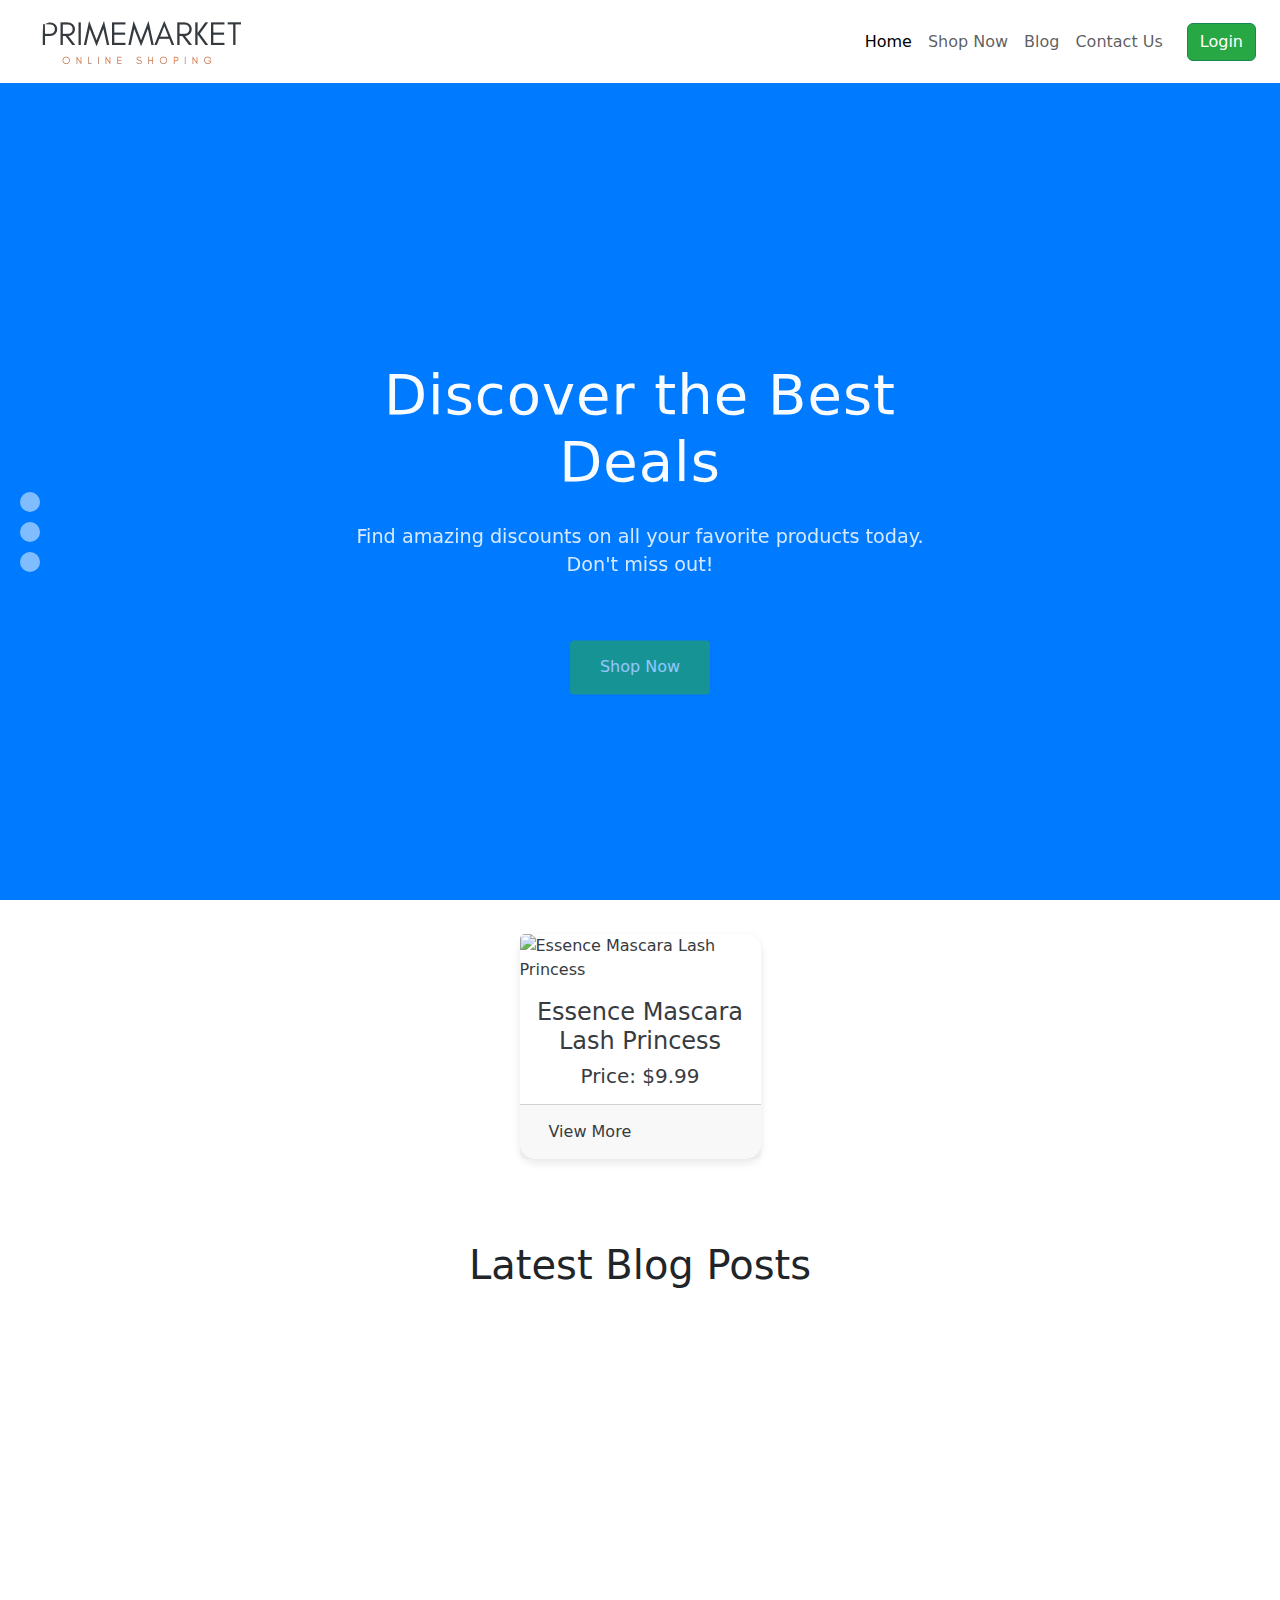
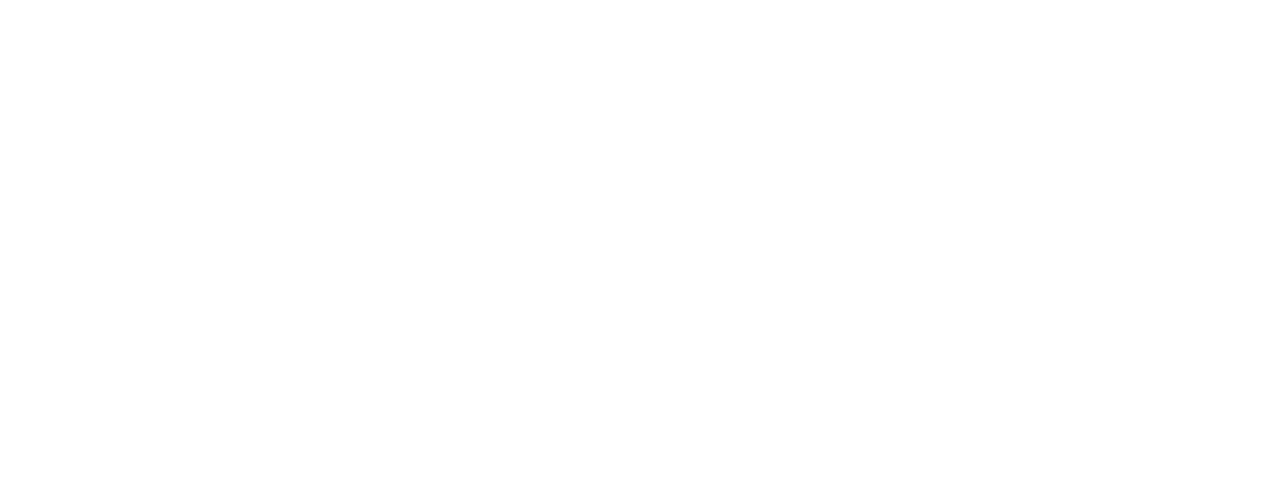
==== src/pages/home.html @ 617c07f1 "Add Login PAgr" ====
<!DOCTYPE html>
<html lang="en">
  <head>
    <!-- Meta Tags for character set and viewport settings -->
    <meta charset="UTF-8" />
    <meta name="viewport" content="width=device-width, initial-scale=1.0" />
    <title>E-Commerce Website</title>

    <!-- =========================== -->
    <!-- External CSS Links -->
    <!-- =========================== -->

    <!-- Bootstrap 5.3.0 CSS (Latest version) -->
    <link
      rel="stylesheet"
      href="https://cdnjs.cloudflare.com/ajax/libs/bootstrap/5.3.3/css/bootstrap.min.css"
      integrity="sha512-jnSuA4Ss2PkkikSOLtYs8BlYIeeIK1h99ty4YfvRPAlzr377vr3CXDb7sb7eEEBYjDtcYj+AjBH3FLv5uSJuXg=="
      crossorigin="anonymous"
    />

    <!-- FontAwesome Icons (Latest version) -->
    <link
      rel="stylesheet"
      href="https://cdnjs.cloudflare.com/ajax/libs/font-awesome/6.7.1/css/all.min.css"
      integrity="sha512-5Hs3dF2AEPkpNAR7UiOHba+lRSJNeM2ECkwxUIxC1Q/FLycGTbNapWXB4tP889k5T5Ju8fs4b1P5z/iB4nMfSQ=="
      crossorigin="anonymous"
      referrerpolicy="no-referrer"
    />

    <!-- Our Custom CSS file -->
    <link rel="stylesheet" href="../css/utilites.css" />
    <link rel="stylesheet" href="../css/home.css" />
  </head>

  <body>
    <!-- =========================== -->
    <!-- Header Section -->
    <!-- =========================== -->
    <header class="bg-light fixed-top">
      <div id="header__top" class="container-fluid">
        <!-- Navbar -->
        <nav class="navbar navbar-expand-lg">
          <div class="container-fluid">
            <!-- Logo / Brand -->
            <a class="navbar-brand" href="#">
              <img src="../assets/images/logo/logo/main.png" alt="Logo" />
            </a>

            <!-- Toggle button for mobile -->
            <button
              class="navbar-toggler"
              type="button"
              data-bs-toggle="collapse"
              data-bs-target="#navbarNav"
              aria-controls="navbarNav"
              aria-expanded="false"
              aria-label="Toggle navigation"
            >
              <span class="navbar-toggler-icon"></span>
            </button>

            <!-- Navbar links -->
            <div class="collapse navbar-collapse" id="navbarNav">
              <ul class="navbar-nav ms-auto">
                <li class="nav-item">
                  <a
                    class="nav-link btn active"
                    aria-current="page"
                    href="#home"
                    >Home</a
                  >
                </li>
                <li class="nav-item">
                  <a class="nav-link btn" href="#product-ShowCase">Shop Now</a>
                </li>
                <li class="nav-item">
                  <a class="nav-link btn" href="#blog">Blog</a>
                </li>
                <li class="nav-item">
                  <a class="nav-link btn" href="#contact">Contact Us</a>
                </li>
              </ul>
              <!-- Login button -->
              <a href="#login" class="btn btn-success ms-3">Login</a>
            </div>
          </div>
        </nav>
      </div>
    </header>

    <!-- =========================== -->
    <!-- Home Section with Slider -->
    <!-- =========================== -->
    <section id="home">
      <div class="slider">
        <div class="slider__slides">
          <!-- Slide 1 -->
          <div class="slider__slide home__slide-1">
            <div class="slider__content text-center">
              <h1>Discover the Best Deals</h1>
              <p>
                Find amazing discounts on all your favorite products today.
                Don't miss out!
              </p>
              <a href="#" class="btn btn-primary">Shop Now</a>
            </div>
          </div>

          <!-- Slide 2 -->
          <div class="slider__slide home__slide-2">
            <div class="slider__content text-center">
              <h1>Exclusive Offers Just for You</h1>
              <p>
                Enjoy unbeatable prices and exclusive offers. Shop now and save
                big!
              </p>
              <a href="#" class="btn btn-primary">Explore Offers</a>
            </div>
          </div>

          <!-- Slide 3 -->
          <div class="slider__slide home__slide-3">
            <div class="slider__content text-center">
              <h1>Top Trending Products</h1>
              <p>
                Check out the latest trends in fashion, electronics, and more.
                Stay ahead!
              </p>
              <a href="#" class="btn btn-primary">Shop the Trends</a>
            </div>
          </div>

          <!-- Slide 4 -->
          <div class="slider__slide home__slide-4">
            <div class="slider__content text-center">
              <h1>Best-Selling Items</h1>
              <p>
                Discover our best-sellers and find out why customers love them!
              </p>
              <a href="#" class="btn btn-primary">View Best Sellers</a>
            </div>
          </div>
        </div>

        <!-- Slider Dots -->
        <div class="slider__dots text-center">
          <div class="slider__dot active" data-slide="0"></div>
          <div class="slider__dot" data-slide="1"></div>
          <div class="slider__dot" data-slide="2"></div>
          <div class="slider__dot" data-slide="3"></div>
        </div>
      </div>
    </section>

    <!-- =========================== -->
    <!-- Product Showcase Section -->
    <!-- =========================== -->

    <div class="container my-4">
      <div id="products_holder" class="row justify-content-center">
          <!-- Product Card -->
          <div class="col-12 col-md-4 col-lg-3">
              <div class="card product-card">
                  <img src="https://cdn.dummyjson.com/products/images/beauty/Essence%20Mascara%20Lash%20Princess/thumbnail.png" class="card-img-top product-card-img" alt="Essence Mascara Lash Princess">
                  <div class="card-body product-card-body text-center">
                      <h4 class="card-title product-title">Essence Mascara Lash Princess</h4>
                      <h5 class="card-text product-price">Price: $9.99</h5>
                  </div>
                  <div class="card-footer product-footer">
                      <a href="#" class="btn view-more-btn">View More</a>
                  </div>
              </div>
          </div>
      </div>
  </div>
  

    <!-- ======================================= -->
    <!-- Blog Section -->
    <section id="blog" class="container-fluid py-5">
      <div class="row mb-2">
        <h1 class="text-center">Latest Blog Posts</h1>
      </div>
    </section>
    <!-- =========================== -->
    <!-- JavaScript Links Here -->
    <!-- =========================== -->
    <script
      src="https://cdnjs.cloudflare.com/ajax/libs/bootstrap/5.3.3/js/bootstrap.min.js"
      integrity="sha512-ykZ1QQr0Jy/4ZkvKuqWn4iF3lqPZyij9iRv6sGqLRdTPkY69YX6+7wvVGmsdBbiIfN/8OdsI7HABjvEok6ZopQ=="
      crossorigin="anonymous"
    ></script>

    <script
      src="https://cdnjs.cloudflare.com/ajax/libs/gsap/3.12.5/gsap.min.js"
      integrity="sha512-7eHRwcbYkK4d9g/6tD/mhkf++eoTHwpNM9woBxtPUBWm67zeAfFC+HrdoE2GanKeocly/VxeLvIqwvCdk7qScg=="
      crossorigin="anonymous"
      referrerpolicy="no-referrer"
    ></script>

    <!-- Custom Script File -->
    <script src="../js/home.js"></script>
  </body>
</html>
---- src/css/utilites.css ----
@import "./style.css";

body {
  background: var(--background-light);
  overflow-y: scroll;
  scroll-snap-type: y mandatory;
}

section {
  height: 100vh;
  scroll-snap-align: start;
  scroll-margin-top: 20px;
}
#extra {
  height: fit-content;
}
a {
  all: unset;
}
.pointer {
  cursor: pointer;
}
/* Text Colors */
.text-primary {
  color: var(--primary-color) !important;
}

.text-secondary {
  color: var(--secondary-color) !important;
}

.text-accent {
  color: var(--accent-color) !important;
}

.text-dark {
  color: var(--text-color) !important;
}

.text-light {
  color: var(--text-light) !important;
}

.text-muted {
  color: var(--text-muted) !important;
}

.text-link {
  color: var(--link-color) !important;
}

/* Background Colors */
.bg-primary {
  background-color: var(--primary-color) !important;
}

.bg-secondary {
  background-color: var(--secondary-color) !important;
}

.bg-accent {
  background-color: var(--accent-color) !important;
}

.bg-light {
  background-color: var(--background-light) !important;
}

.bg-dark {
  background-color: var(--background-dark) !important;
}

/* Button Colors */
.btn-primary {
  background-color: var(--button-color) !important;
  color: var(--background-light) !important;
}

.btn-primary:hover {
  background-color: var(--button-hover-color) !important;
}

.btn-success {
  background-color: var(--alert-success) !important;
}

.btn-warning {
  background-color: var(--alert-warning) !important;
}

.btn-danger {
  background-color: var(--alert-danger) !important;
}

.btn-info {
  background-color: var(--alert-info) !important;
}

/* Border Colors */
.border-primary {
  border: 1px solid var(--primary-color) !important;
}

.border-secondary {
  border: 1px solid var(--secondary-color) !important;
}

.border-accent {
  border: 1px solid var(--accent-color) !important;
}

.border-light {
  border: 1px solid var(--border-color) !important;
}

.border-dark {
  border: 1px solid var(--border-dark) !important;
}

/* Shadow Effects */
.shadow-light {
  box-shadow: var(--shadow-light) !important;
}

.shadow-dark {
  box-shadow: var(--shadow-dark) !important;
}

.shadow-3d {
  box-shadow: var(--lock-shadow-default) !important;
}

.shadow-3d-hover {
  box-shadow: var(--lock-shadow-hover) !important;
}
---- src/css/home.css ----
/* ================================ */
/* CSS Variables (Custom Properties) */
/* ================================ */

:root {
  /* Primary Colors */
  --primary-color: #007bff; /* Bright Blue */
  --secondary-color: #004085; /* Deep Blue */
  --accent-color: #ff7f50; /* Orange */
  --background-color: #f8f9fa; /* Light Gray */
  --button-color: #28a745; /* Green */
  --button-hover-color: #218838; /* Dark Green on Hover */
  --text-color: #343a40; /* Dark Gray Text */
  --secondary-text-color: #6c757d; /* Light Gray Text */
  --link-color: #0056b3; /* Blue for Links */
  --border-color: #d6e4ff; /* Light Blue for Borders */

  /* Alert Colors */
  --alert-success: #28a745; /* Green for Success */
  --alert-warning: #ffc107; /* Yellow for Warnings */
  --alert-danger: #dc3545; /* Red for Errors or Danger */
  --alert-info: #17a2b8; /* Blue for Info Alerts */

  /* Background Colors */
  --background-dark: #343a40; /* Dark Background */
  --background-light: #ffffff; /* Light Background */

  /* Text Colors */
  --text-light: #f8f9fa; /* Light Text */
  --text-muted: #6c757d; /* Muted Text */

  /* Border and Shadow Colors */
  --border-dark: #ced4da; /* Darker border */
  --shadow-light: rgba(0, 0, 0, 0.1); /* Light shadow */
  --shadow-dark: rgba(0, 0, 0, 0.2); /* Dark shadow */

  /* 3D Shadow Variables */
  --lock-shadow-default: 0 4px 8px var(--shadow-light),
    0 8px 16px var(--shadow-dark);
  --lock-shadow-hover: 0 4px 12px var(--shadow-dark),
    0 10px 20px var(--shadow-light);
  --lock-translate: -5px; /* Hover movement */
}

/* ================================ */
/* General Styles */
/* ================================ */

* {
  word-wrap: break-word; /* Ensures words break correctly in case of long words */
}

html {
  scroll-behavior: smooth; /* Smooth scrolling for anchor links */
}

html::-webkit-scrollbar {
  display: none; /* Hides the scrollbar */
}

/* ================================ */
/* Lock Element Style */
/* ================================ */
.lock {
  width: 200px;
  height: 200px;
  background-color: var(--primary-color); /* Using your primary color */
  border-radius: 10px;
  transition: all 0.3s ease; /* Smooth transition for the box-shadow */
  box-shadow: var(--lock-shadow-default); /* Default shadow */
}

/* 3D Box Shadow on Hover */
.lock:hover {
  box-shadow: var(--lock-shadow-hover); /* Hover shadow */
  transform: translateY(
    var(--lock-translate)
  ); /* Slight upward movement for added effect */
}

/* ================================ */
/* Home Section Styles */
/* ================================ */

/* Adjust padding for home section */
#home {
  padding-top: 4.2em; /* Adjusts the top padding for the home section */
  overflow: hidden;
}

.slider {
  position: relative;
  overflow: hidden; /* Ensures that slider content stays within bounds */
}

.slider__slides {
  display: flex;
  transition: transform 0.6s ease-in-out; /* Smooth transition for slide movement */
}

.slider__slide {
  min-width: 100%;
  height: 100vh;
  position: relative;
  background-size: cover;
  background-position: center;
  background-attachment: fixed; /* Parallax Effect */
}

/* ================================ */
/* Slide Color Palette */
/* ================================ */

.home__slide-1 {
  background-image: url("https://qx-gluck.myshopify.com/cdn/shop/files/banner-3.jpg?v=1704873000&width=1512");
  background-color: var(--primary-color);
}

.home__slide-2 {
  background-image: url("https://funio.wpbingosite.com/wp-content/uploads/2020/12/slider5-1-1.jpg");
  background-color: var(--secondary-color);
}

.home__slide-3 {
  background-image: url("https://ruza.thembaydev.com/demo-2/wp-content/uploads/sites/2/2024/08/home2-img-slider-2.jpg");
  background-color: var(--accent-color);
}

.home__slide-4 {
  background-image: url("https://madang.kenzap.com/wp-content/uploads/2016/11/home-banner1.jpg");
  background-color: var(--background-color);
}

/* ================================ */
/* Slider Content Styling */
/* ================================ */

.slider__content {
  position: absolute;
  top: 50%;
  left: 50%;
  transform: translate(-50%, -50%); /* Centers content */
  color: white;
  max-width: 600px;
  padding: 0 15px;
  z-index: 1; /* Ensures content is on top of background images */
}

.slider__content h1 {
  font-size: clamp(2.5rem, 6vw, 3.5rem); /* Responsive font size */
  line-height: 1.2;
  letter-spacing: 1px;
  opacity: 0;
  transform: translateY(50px); /* Initial positioning for animation */
}

.slider__content p {
  font-size: 1.2rem;
  margin-top: 20px;
  opacity: 0;
  transform: translateY(50px); /* Initial positioning for animation */
}

.slider__content a {
  background: var(--primary-color);
  color: #fff;
  padding: 15px 30px;
  border-radius: 5px;
  text-decoration: none;
  margin-top: 30px;
  opacity: 0;
  transform: translateY(50px); /* Initial positioning for animation */
}

/* ================================ */
/* Dots Navigation for Slider */
/* ================================ */
.slider__dots {
  position: absolute;
  top: 50%;
  left: 20px;
  display: flex;
  flex-direction: column;
  gap: 10px;
  transform: translateY(-50%);
  -webkit-transform: translateY(-50%);
  -moz-transform: translateY(-50%);
  -ms-transform: translateY(-50%);
  -o-transform: translateY(-50%);
}

.slider__dot {
  width: 20px;
  height: 20px;
  border-radius: 50%;
  background: rgba(255, 255, 255, 0.5); /* Semi-transparent white dots */
  transition: background 0.3s, transform 0.3s; /* Smooth hover effect */
  cursor: pointer;
}

.slider__dot.active {
  background: var(--primary-color); /* Active dot color */
  transform: scale(1.2); /* Enlarges active dot */
}

.slider__dot:hover {
  background: #fff; /* White hover effect */
  transform: scale(1.3); /* Enlarges dot on hover */
}

/* ================================ */
/* Shop Section Styles */
/* ================================ */

/* Product Showcase Section */
.product-showcase {
  padding: 30px 15px;
}

.product-showcase__title {
  font-size: 2rem;
  font-weight: 700;
  color: var(--text-color);
}

/* Product Card Container */
.product-showcase__container {
  display: flex;
  flex-wrap: wrap;
  gap: 30px;
  justify-content: center;
  padding-top: 30px;
}

/* Card Styles */
.product-card {
  border: none;
  border-radius: 15px;
  transition: transform 0.3s ease, box-shadow 0.3s ease;
  background: var(--background-light);
  box-shadow: 0 4px 8px rgba(0, 0, 0, 0.1);
  max-width: 300px;
  margin: 10px;
  opacity: 0;
}

.product-card:hover {
  transform: translateY(-5px);
  box-shadow: 0 6px 12px rgba(0, 0, 0, 0.15);
}

.product-card__image {
  object-fit: cover;
  border-radius: 15px 15px 0 0;
  height: 200px;
  transition: transform 0.3s ease;
}

.product-card__image:hover {
  transform: scale(1.05);
}

.product-card__body {
  padding: 15px;
}

.product-card__title {
  font-size: 1.2rem;
  font-weight: 600;
  color: var(--text-color);
  margin-bottom: 10px;
}

.product-card__price {
  font-size: 1rem;
  font-weight: 500;
  color: var(--button-color) !important;
  margin-bottom: 15px;
}

/* Footer Button */
.product-card__footer {
  padding: 10px;
  background: none;
  border-top: 1px solid var(--border-dark);
  display: flex;
  justify-content: center;
}

.product-card__button {
  background-color: var(--button-color);
  color: var(--text-light);
  font-weight: 600;
  border-radius: 25px;
  padding: 8px 25px;
  text-transform: uppercase;
  letter-spacing: 1px;
  transition: background-color 0.3s ease;
}

.product-card__button:hover {
  background-color: var(--button-hover-color);
}

/* Responsive Design */
@media (max-width: 767px) {
  .product-card {
    max-width: 100%;
  }
}

/* Utility Classes */
.text-center {
  text-align: center;
}

.mb-4 {
  margin-bottom: 1.5rem;
}

.pt-3 {
  padding-top: 1rem;
}
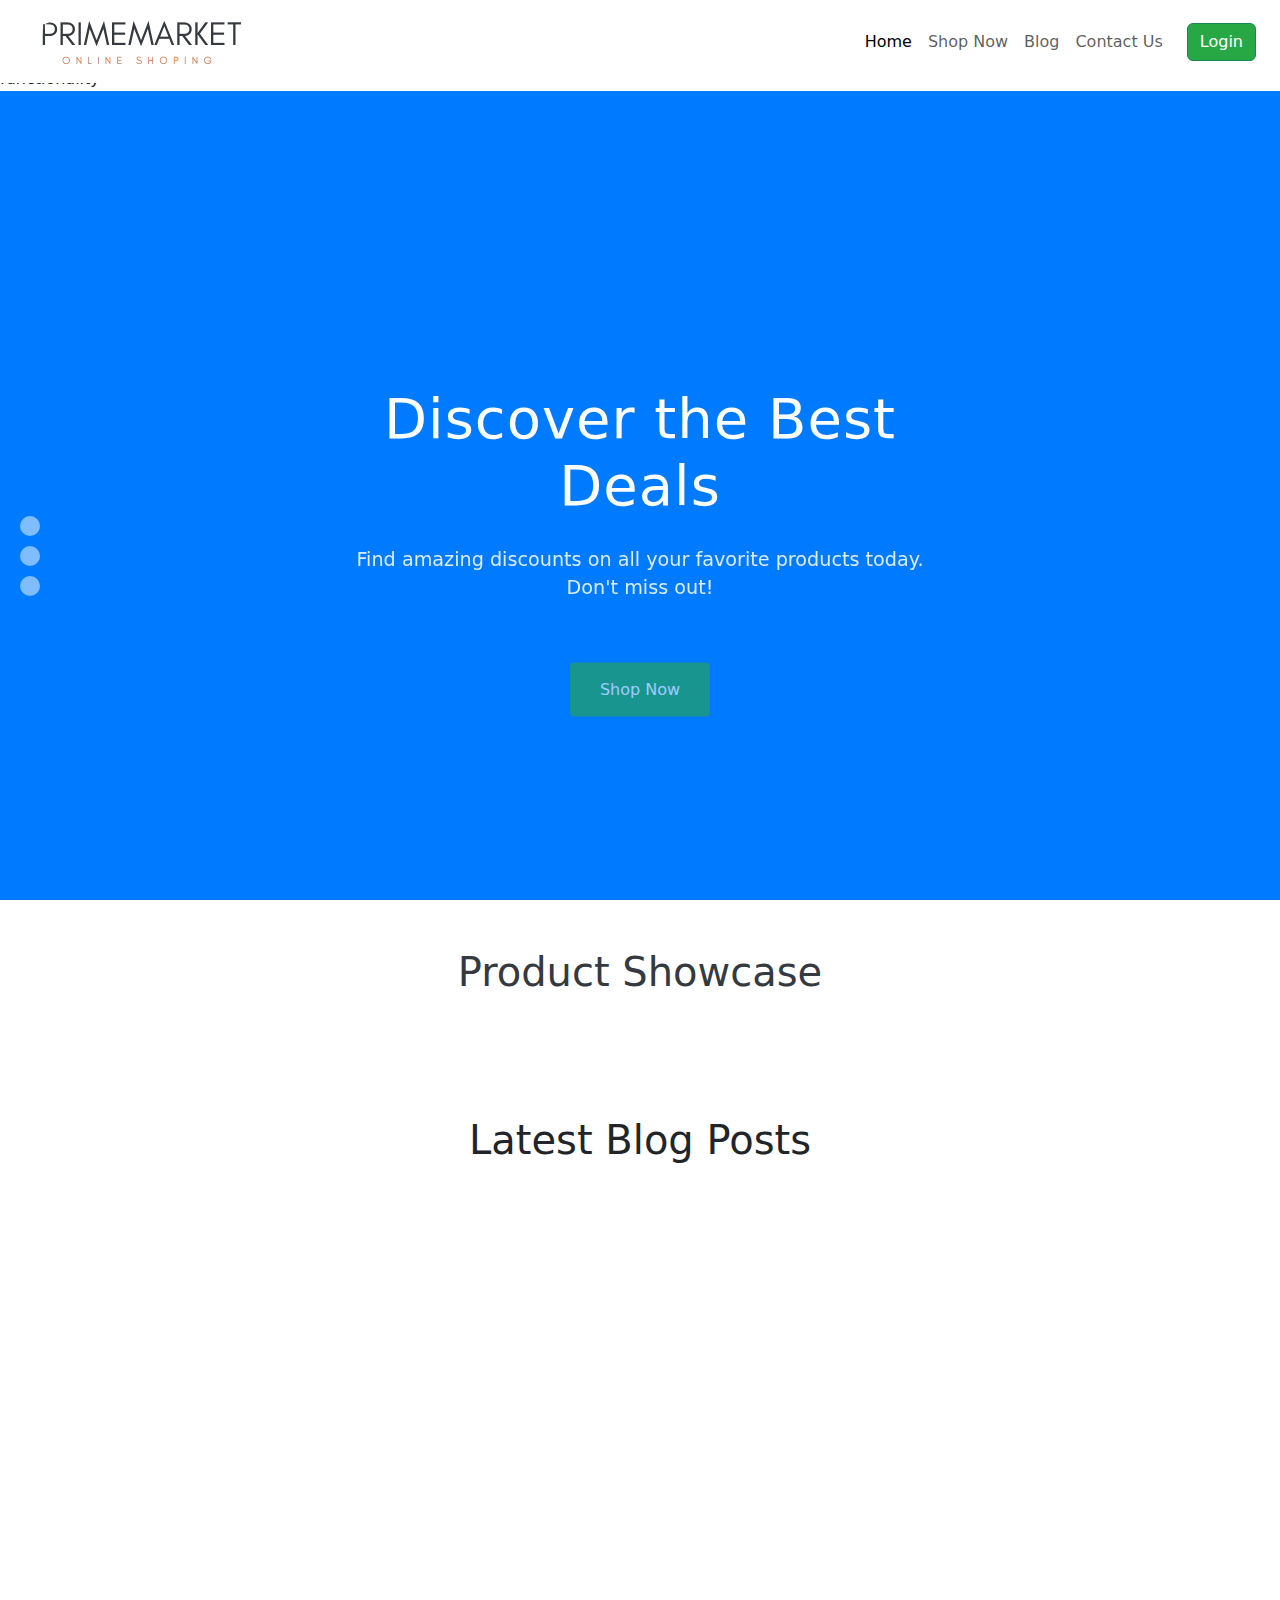
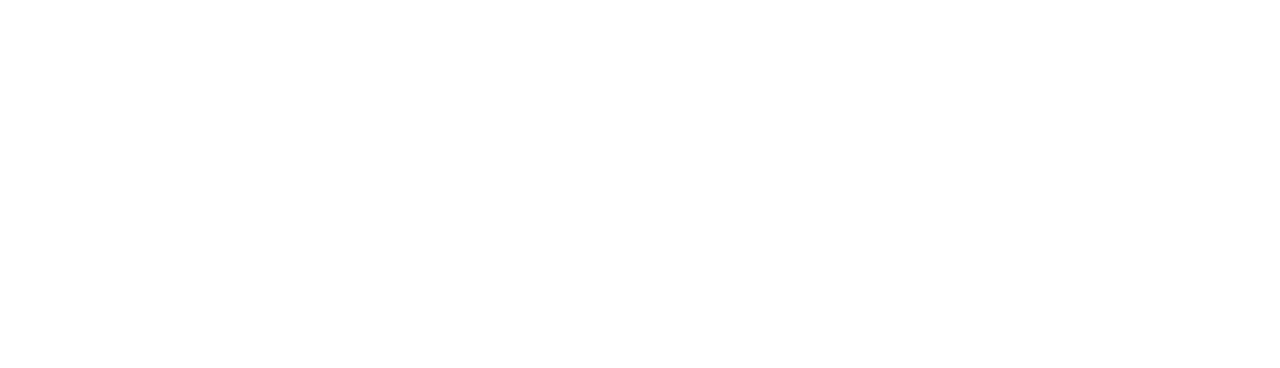
==== commit bf7c5d38: "Add Products API" ====
--- a/src/pages/home.html
+++ b/src/pages/home.html
@@ -71,7 +71,7 @@
                   >
                 </li>
                 <li class="nav-item">
-                  <a class="nav-link btn" href="#product-ShowCase">Shop Now</a>
+                  <a class="nav-link btn" href="#products">Shop Now</a>
                 </li>
                 <li class="nav-item">
                   <a class="nav-link btn" href="#blog">Blog</a>
@@ -92,6 +92,7 @@
     <!-- Home Section with Slider -->
     <!-- =========================== -->
     <section id="home">
+      functionality
       <div class="slider">
         <div class="slider__slides">
           <!-- Slide 1 -->
@@ -156,24 +157,33 @@
     <!-- Product Showcase Section -->
     <!-- =========================== -->
 
-    <div class="container my-4">
-      <div id="products_holder" class="row justify-content-center">
+    <section id="products" class="my-5">
+      <h1 class="text-center text-dark">Product Showcase</h1>
+      <div class="container">
+        <div id="products_holder" class="row justify-content-center mt-4 my-2">
           <!-- Product Card -->
-          <div class="col-12 col-md-4 col-lg-3">
-              <div class="card product-card">
-                  <img src="https://cdn.dummyjson.com/products/images/beauty/Essence%20Mascara%20Lash%20Princess/thumbnail.png" class="card-img-top product-card-img" alt="Essence Mascara Lash Princess">
-                  <div class="card-body product-card-body text-center">
-                      <h4 class="card-title product-title">Essence Mascara Lash Princess</h4>
-                      <h5 class="card-text product-price">Price: $9.99</h5>
-                  </div>
-                  <div class="card-footer product-footer">
-                      <a href="#" class="btn view-more-btn">View More</a>
-                  </div>
+          <!-- <div class="col-12 col-md-4 col-lg-3 mb-4">
+            <div class="card product-card">
+              <img
+                src="https://cdn.dummyjson.com/products/images/beauty/Essence%20Mascara%20Lash%20Princess/thumbnail.png"
+                class="card-img-top product-card-img"
+                alt="Essence Mascara Lash Princess"
+              />
+              <div class="card-body product-card-body text-center">
+                <h4 class="card-title product-title">
+                  Essence Mascara Lash Princess
+                </h4>
+                <h5 class="card-text product-price">Price: $9.99</h5>
               </div>
-          </div>
-      </div>
-  </div>
-  
+              <div class="card-footer product-footer">
+                <a href="#" class="btn view-more-btn">View More</a>
+              </div>
+            </div>
+          </div> -->
+          <!-- Add more product cards as needed -->
+        </div>
+      </div>
+    </section>
 
     <!-- ======================================= -->
     <!-- Blog Section -->
--- a/src/css/utilites.css
+++ b/src/css/utilites.css
@@ -1,4 +1,4 @@
-@import "./style.css";
+@import "./home.css";
 
 body {
   background: var(--background-light);
--- a/src/css/home.css
+++ b/src/css/home.css
@@ -213,73 +213,56 @@
 /* ================================ */
 
 /* Product Showcase Section */
-.product-showcase {
-  padding: 30px 15px;
-}
-
-.product-showcase__title {
-  font-size: 2rem;
-  font-weight: 700;
-  color: var(--text-color);
-}
-
-/* Product Card Container */
-.product-showcase__container {
-  display: flex;
-  flex-wrap: wrap;
-  gap: 30px;
-  justify-content: center;
-  padding-top: 30px;
-}
-
-/* Card Styles */
+#products{
+  height: fit-content;
+}
+
+
+/* Card Custom Styles */
 .product-card {
   border: none;
   border-radius: 15px;
   transition: transform 0.3s ease, box-shadow 0.3s ease;
   background: var(--background-light);
-  box-shadow: 0 4px 8px rgba(0, 0, 0, 0.1);
-  max-width: 300px;
-  margin: 10px;
-  opacity: 0;
+  box-shadow: var(--lock-shadow-default);
+  /* opacity: 0; Initially hidden for animation */
 }
 
 .product-card:hover {
-  transform: translateY(-5px);
-  box-shadow: 0 6px 12px rgba(0, 0, 0, 0.15);
-}
-
-.product-card__image {
+  transform: translateY(var(--lock-translate));
+  box-shadow: var(--lock-shadow-hover);
+}
+
+.product-card-img {
   object-fit: cover;
   border-radius: 15px 15px 0 0;
-  height: 200px;
   transition: transform 0.3s ease;
 }
 
-.product-card__image:hover {
-  transform: scale(1.05);
-}
-
-.product-card__body {
+.product-card-img:hover {
+  transform: scale(1.05); /* Zoom effect */
+}
+
+.product-card-body {
   padding: 15px;
 }
 
-.product-card__title {
-  font-size: 1.2rem;
+.product-title {
+  font-size: 1.1rem;
   font-weight: 600;
   color: var(--text-color);
   margin-bottom: 10px;
 }
 
-.product-card__price {
+.product-price {
   font-size: 1rem;
   font-weight: 500;
-  color: var(--button-color) !important;
+  color: var(--button-color); /* Green for price */
   margin-bottom: 15px;
 }
 
 /* Footer Button */
-.product-card__footer {
+.product-footer {
   padding: 10px;
   background: none;
   border-top: 1px solid var(--border-dark);
@@ -287,7 +270,7 @@
   justify-content: center;
 }
 
-.product-card__button {
+.view-more-btn {
   background-color: var(--button-color);
   color: var(--text-light);
   font-weight: 600;
@@ -298,26 +281,14 @@
   transition: background-color 0.3s ease;
 }
 
-.product-card__button:hover {
+.view-more-btn:hover {
   background-color: var(--button-hover-color);
 }
 
 /* Responsive Design */
 @media (max-width: 767px) {
   .product-card {
-    max-width: 100%;
+    margin-bottom: 20px;
+    max-width: 100%; /* Full width on small screens */
   }
 }
-
-/* Utility Classes */
-.text-center {
-  text-align: center;
-}
-
-.mb-4 {
-  margin-bottom: 1.5rem;
-}
-
-.pt-3 {
-  padding-top: 1rem;
-}
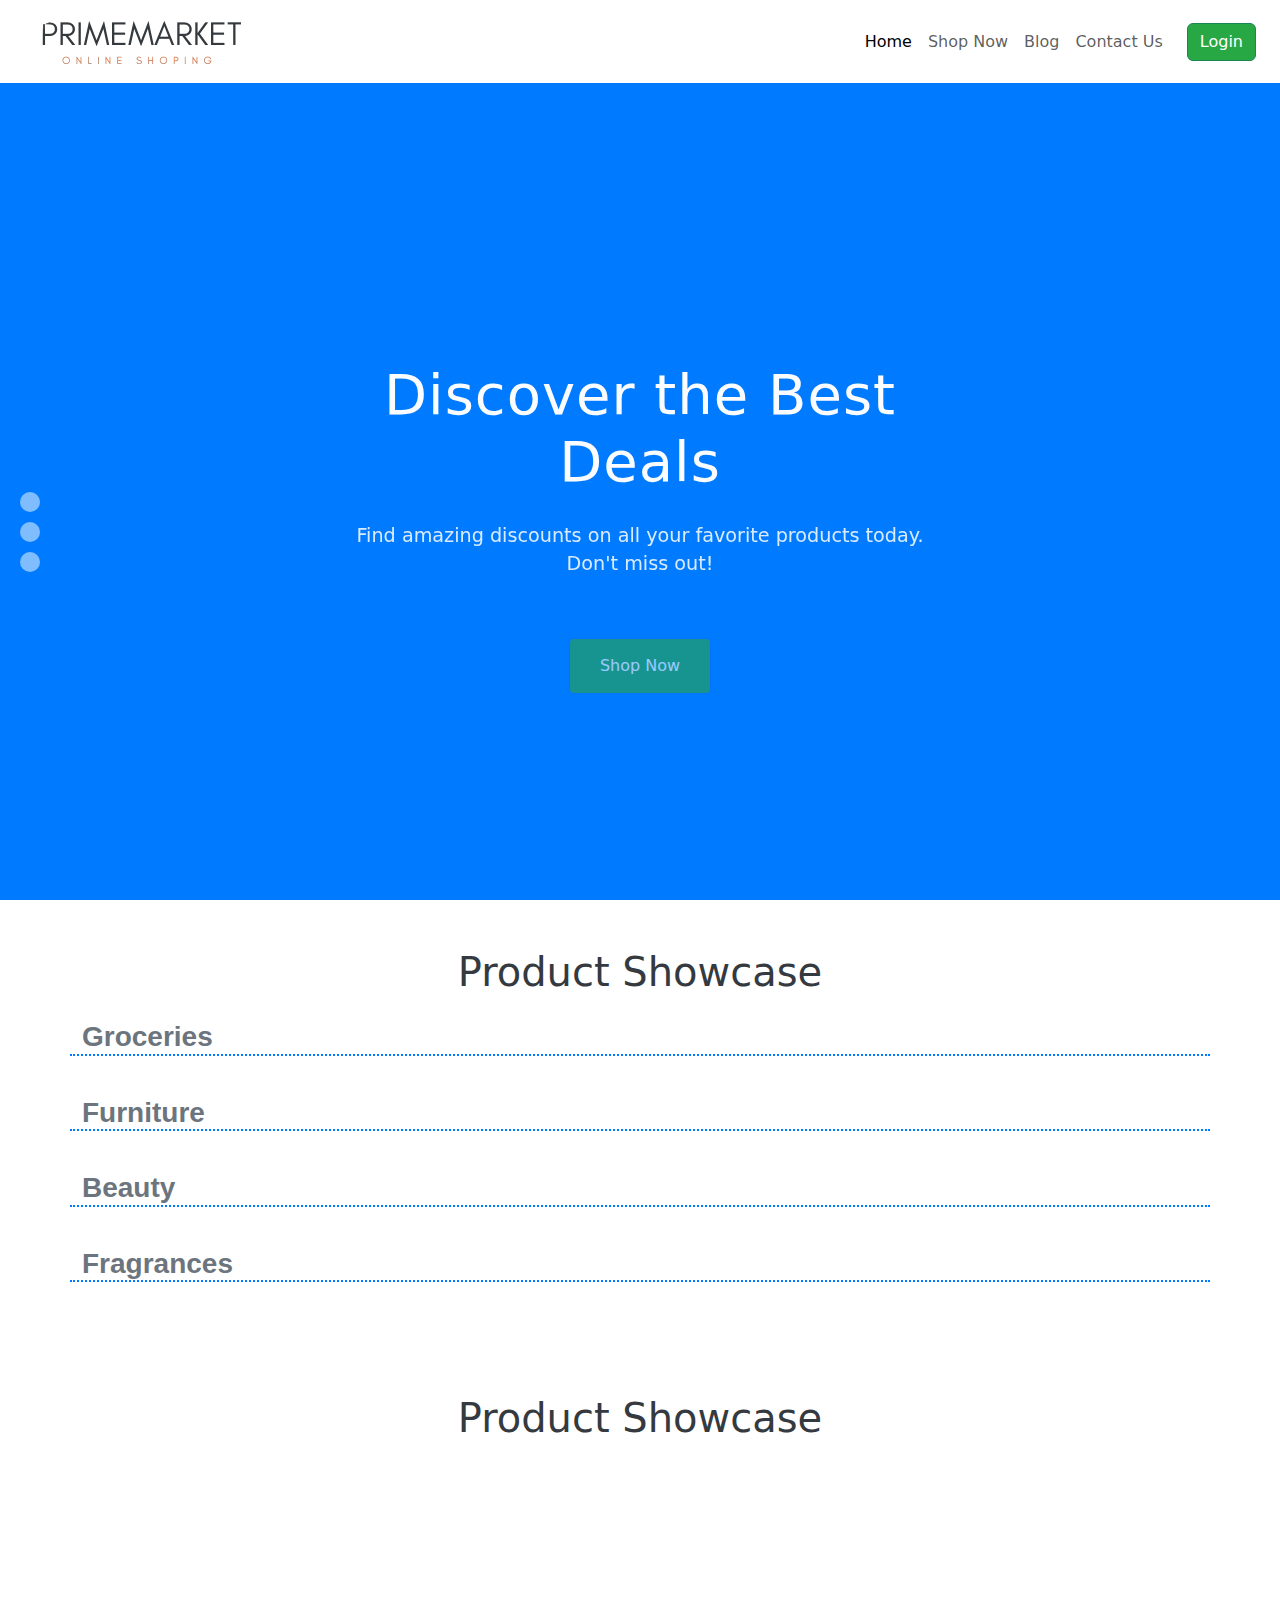
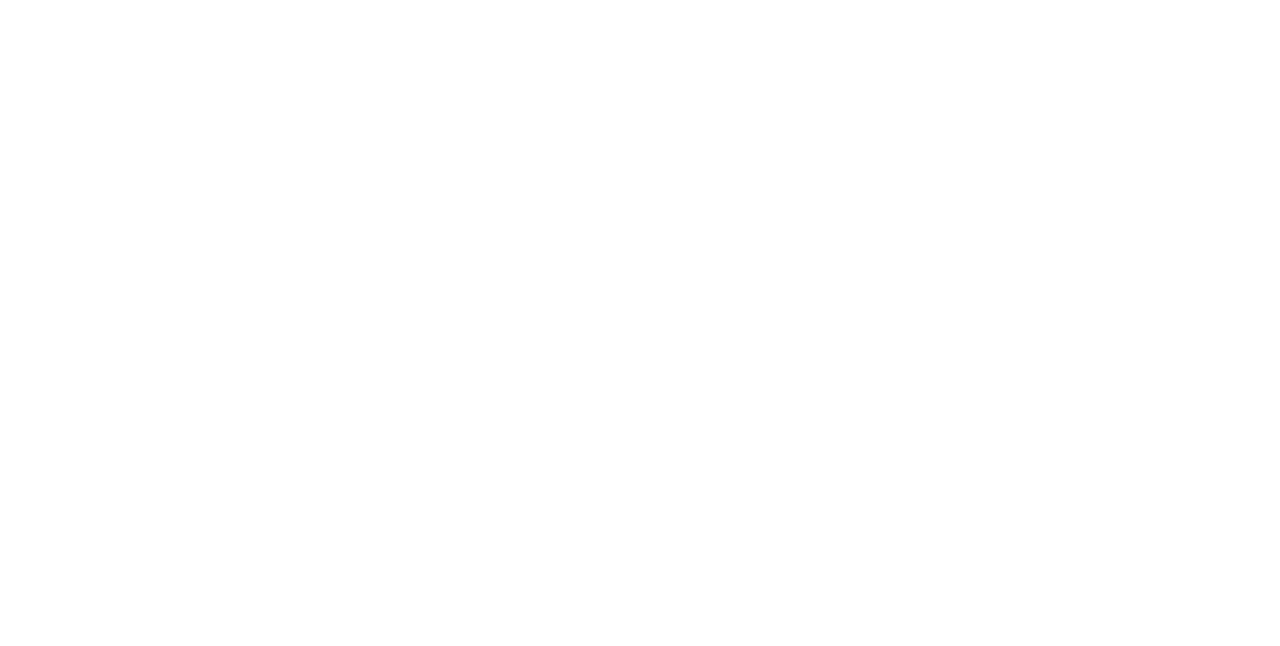
==== commit a32e4fba: "Add Blogs API" ====
--- a/src/pages/home.html
+++ b/src/pages/home.html
@@ -92,7 +92,6 @@
     <!-- Home Section with Slider -->
     <!-- =========================== -->
     <section id="home">
-      functionality
       <div class="slider">
         <div class="slider__slides">
           <!-- Slide 1 -->
@@ -160,38 +159,34 @@
     <section id="products" class="my-5">
       <h1 class="text-center text-dark">Product Showcase</h1>
       <div class="container">
-        <div id="products_holder" class="row justify-content-center mt-4 my-2">
-          <!-- Product Card -->
-          <!-- <div class="col-12 col-md-4 col-lg-3 mb-4">
-            <div class="card product-card">
-              <img
-                src="https://cdn.dummyjson.com/products/images/beauty/Essence%20Mascara%20Lash%20Princess/thumbnail.png"
-                class="card-img-top product-card-img"
-                alt="Essence Mascara Lash Princess"
-              />
-              <div class="card-body product-card-body text-center">
-                <h4 class="card-title product-title">
-                  Essence Mascara Lash Princess
-                </h4>
-                <h5 class="card-text product-price">Price: $9.99</h5>
-              </div>
-              <div class="card-footer product-footer">
-                <a href="#" class="btn view-more-btn">View More</a>
-              </div>
-            </div>
-          </div> -->
-          <!-- Add more product cards as needed -->
-        </div>
+        <div id="groceries" class="row justify-content-center mt-4 my-2">
+          <h1 class="fs-3 mb-3">Groceries</h1>
+        </div>
+        <div id="furniture" class="row justify-content-center mt-4 my-2">
+          <h1 class="fs-3 mb-3">Furniture</h1>
+        </div>
+        <div id="beauty" class="row justify-content-center mt-4 my-2">
+          <h1 class="fs-3 mb-3">Beauty</h1>
+        </div>
+        <div id="fragrances" class="row justify-content-center mt-4 my-2">
+          <h1 class="fs-3 mb-3">Fragrances</h1>
+        </div>
+        <!-- Product Card -->
       </div>
     </section>
 
-    <!-- ======================================= -->
-    <!-- Blog Section -->
+    <!-- ========================================================== -->
+    <!-- =========== Blogs ============== -->
+    <!-- ========================================================== -->
+
     <section id="blog" class="container-fluid py-5">
-      <div class="row mb-2">
-        <h1 class="text-center">Latest Blog Posts</h1>
+      <h1 class="text-center text-dark">Product Showcase</h1>
+      <div class="container">
+        
       </div>
     </section>
+
+
     <!-- =========================== -->
     <!-- JavaScript Links Here -->
     <!-- =========================== -->
--- a/src/css/utilites.css
+++ b/src/css/utilites.css
@@ -9,7 +9,7 @@
 section {
   height: 100vh;
   scroll-snap-align: start;
-  scroll-margin-top: 20px;
+  scroll-margin-top: 5rem;
 }
 #extra {
   height: fit-content;
--- a/src/css/home.css
+++ b/src/css/home.css
@@ -217,6 +217,18 @@
   height: fit-content;
 }
 
+#beauty > h1,
+#fragrances >h1 ,
+#groceries > h1,
+#furniture > h1{
+  font-family: "poppins",sans-serif;
+  font-weight: bold;
+  color: var(--text-muted);
+  border-bottom: 2px dotted var(--primary-color);
+  margin-bottom: .5rem;
+}
+
+
 
 /* Card Custom Styles */
 .product-card {
@@ -292,3 +304,4 @@
     max-width: 100%; /* Full width on small screens */
   }
 }
+
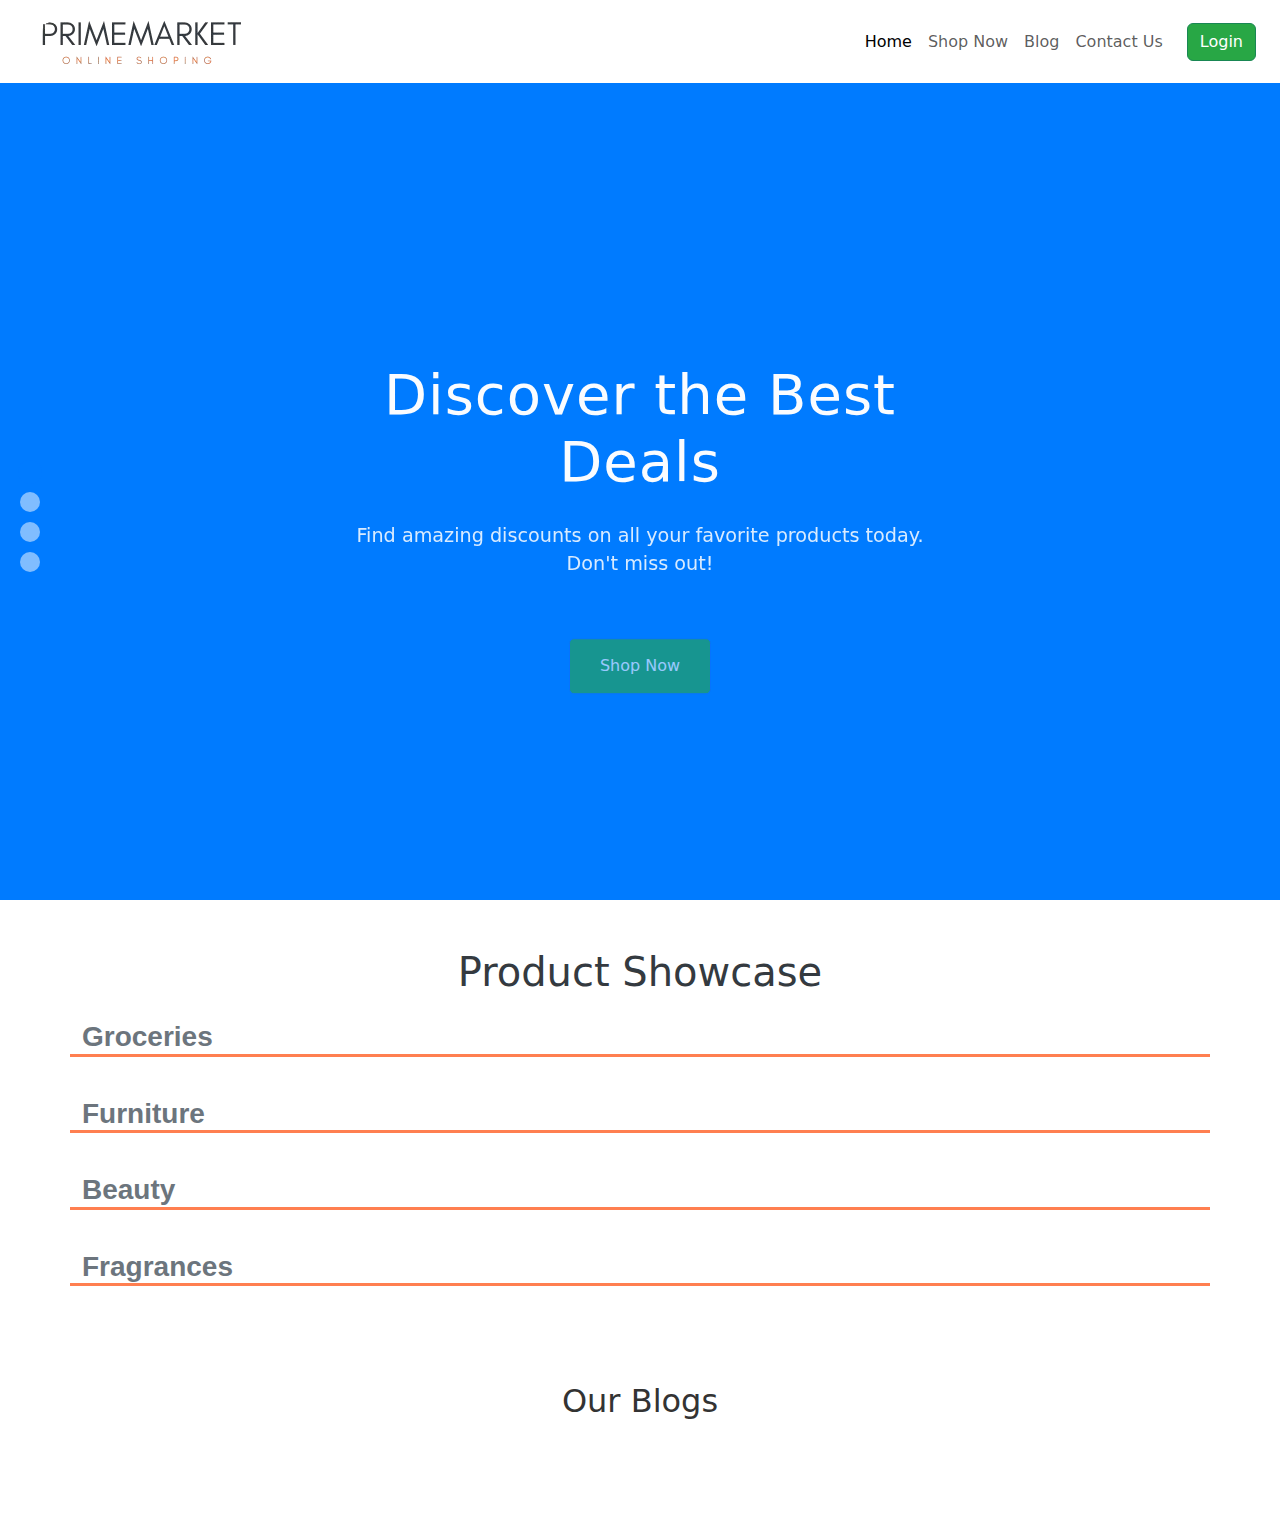
==== commit 06aea1e5: "Add Blog Section" ====
--- a/src/pages/home.html
+++ b/src/pages/home.html
@@ -74,7 +74,7 @@
                   <a class="nav-link btn" href="#products">Shop Now</a>
                 </li>
                 <li class="nav-item">
-                  <a class="nav-link btn" href="#blog">Blog</a>
+                  <a class="nav-link btn" href="#blog-section">Blog</a>
                 </li>
                 <li class="nav-item">
                   <a class="nav-link btn" href="#contact">Contact Us</a>
@@ -179,13 +179,10 @@
     <!-- =========== Blogs ============== -->
     <!-- ========================================================== -->
 
-    <section id="blog" class="container-fluid py-5">
-      <h1 class="text-center text-dark">Product Showcase</h1>
-      <div class="container">
-        
-      </div>
+    <section id="blog-section" class="container my-5">
+      <h2 class="text-center mb-4">Our Blogs</h2>
+      <div id="blog-posts" class="row-cols-lg-auto "></div>
     </section>
-
 
     <!-- =========================== -->
     <!-- JavaScript Links Here -->
--- a/src/css/home.css
+++ b/src/css/home.css
@@ -213,22 +213,20 @@
 /* ================================ */
 
 /* Product Showcase Section */
-#products{
+#products {
   height: fit-content;
 }
 
 #beauty > h1,
-#fragrances >h1 ,
+#fragrances > h1,
 #groceries > h1,
-#furniture > h1{
-  font-family: "poppins",sans-serif;
+#furniture > h1 {
+  font-family: "poppins", sans-serif;
   font-weight: bold;
   color: var(--text-muted);
-  border-bottom: 2px dotted var(--primary-color);
-  margin-bottom: .5rem;
-}
-
-
+  border-bottom: 3px solid var(--accent-color);
+  margin-bottom: 0.5rem;
+}
 
 /* Card Custom Styles */
 .product-card {
@@ -305,3 +303,62 @@
   }
 }
 
+/* ==========================================================
+  =========== Blogs ==============
+ ========================================================== */
+
+#blog-section {
+  padding: 2rem 0;
+  height: fit-content;
+  overflow: hidden;
+}
+
+#blog-section h2 {
+  font-size: 2rem;
+  color: #333;
+}
+
+.blog-card {
+  border: 1px solid #ddd;
+  border-radius: 8px;
+  padding: 1rem;
+  opacity: 1;
+  transform: translateY(20px);
+  transition: box-shadow 0.3s ease;
+  -webkit-transform: translateY(20px);
+  -moz-transform: translateY(20px);
+  -ms-transform: translateY(20px);
+  -o-transform: translateY(20px);
+}
+
+.blog-card:hover {
+  box-shadow: 0 4px 8px rgba(0, 0, 0, 0.1);
+}
+
+.blog-title {
+  font-size: 1.5rem;
+  color: #007bff;
+  margin-bottom: 0.5rem;
+}
+
+.blog-body {
+  font-size: 1rem;
+  color: #555;
+  margin-bottom: 1rem;
+}
+
+.blog-tags {
+  font-size: 0.875rem;
+  color: #777;
+  margin-bottom: 1rem;
+}
+
+.blog-reactions {
+  font-size: 0.875rem;
+  color: #333;
+}
+
+.blog-views {
+  font-size: 0.875rem;
+  color: #999;
+}
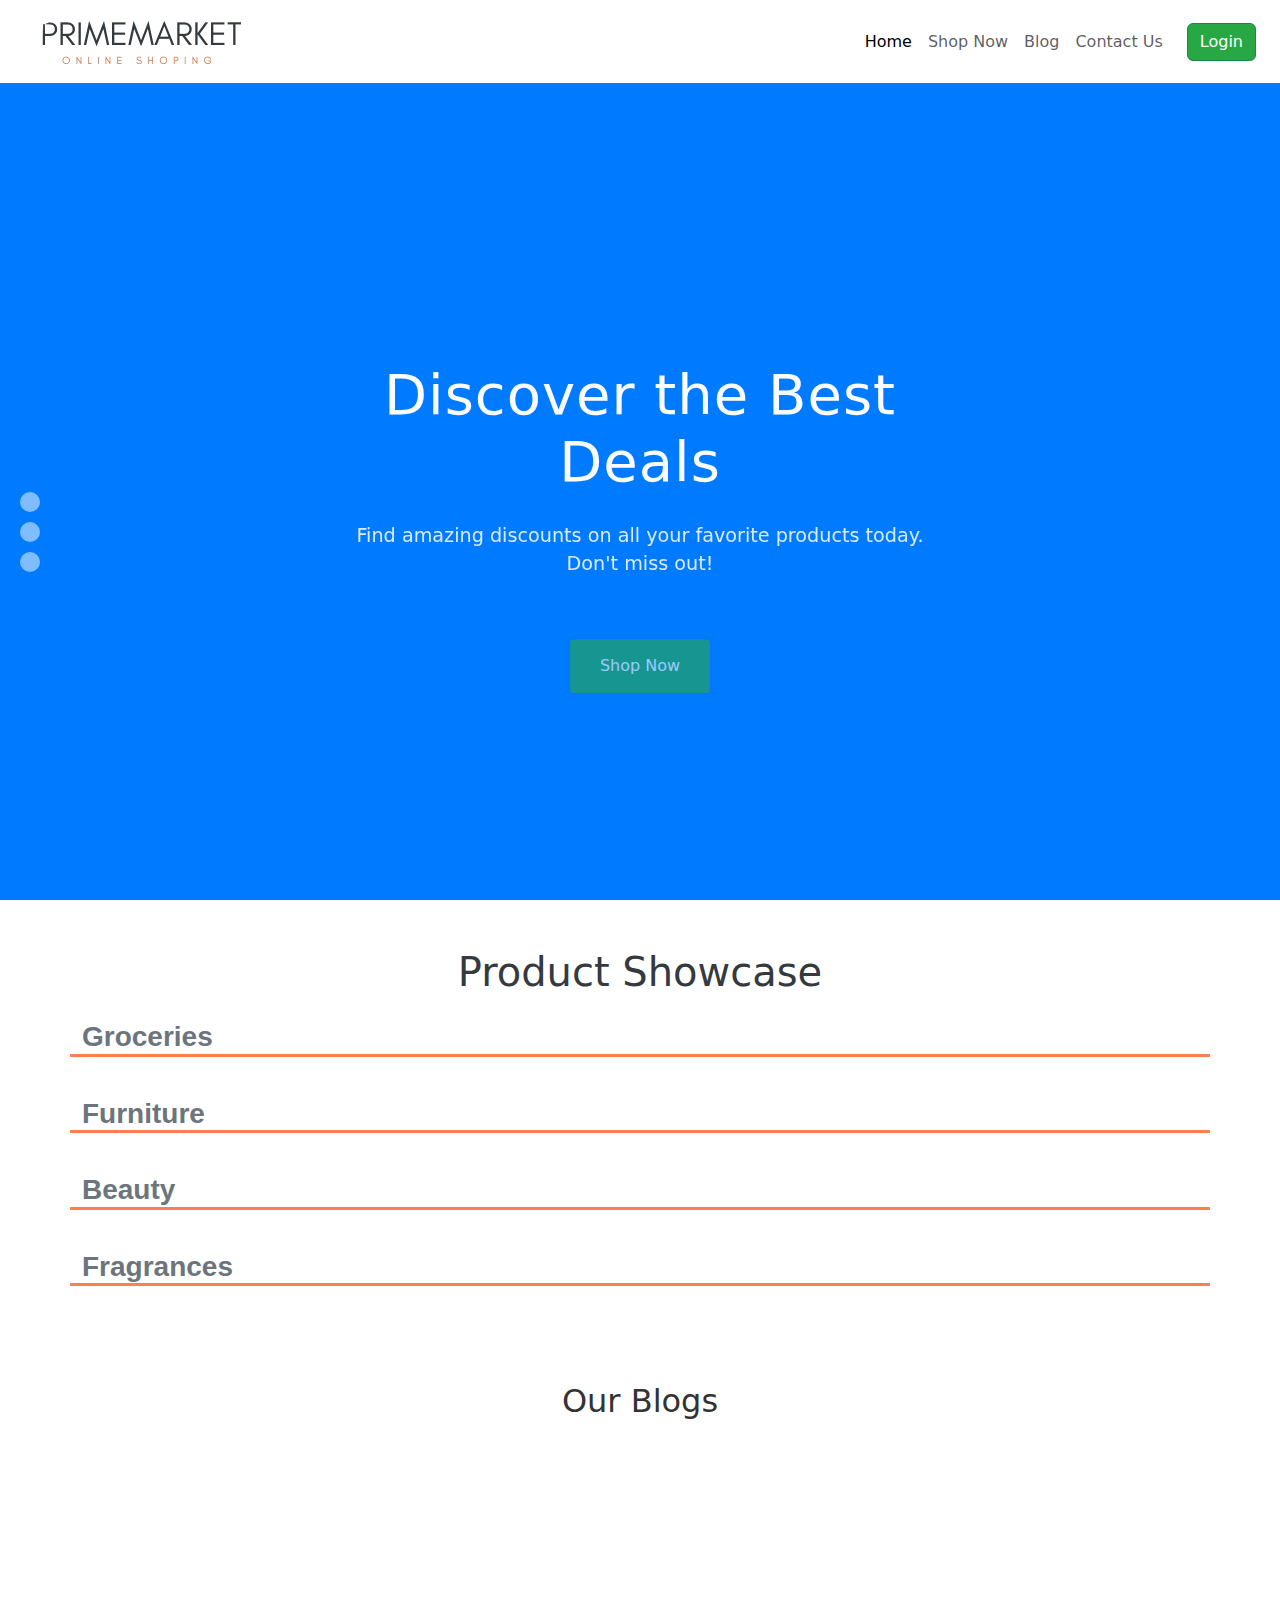
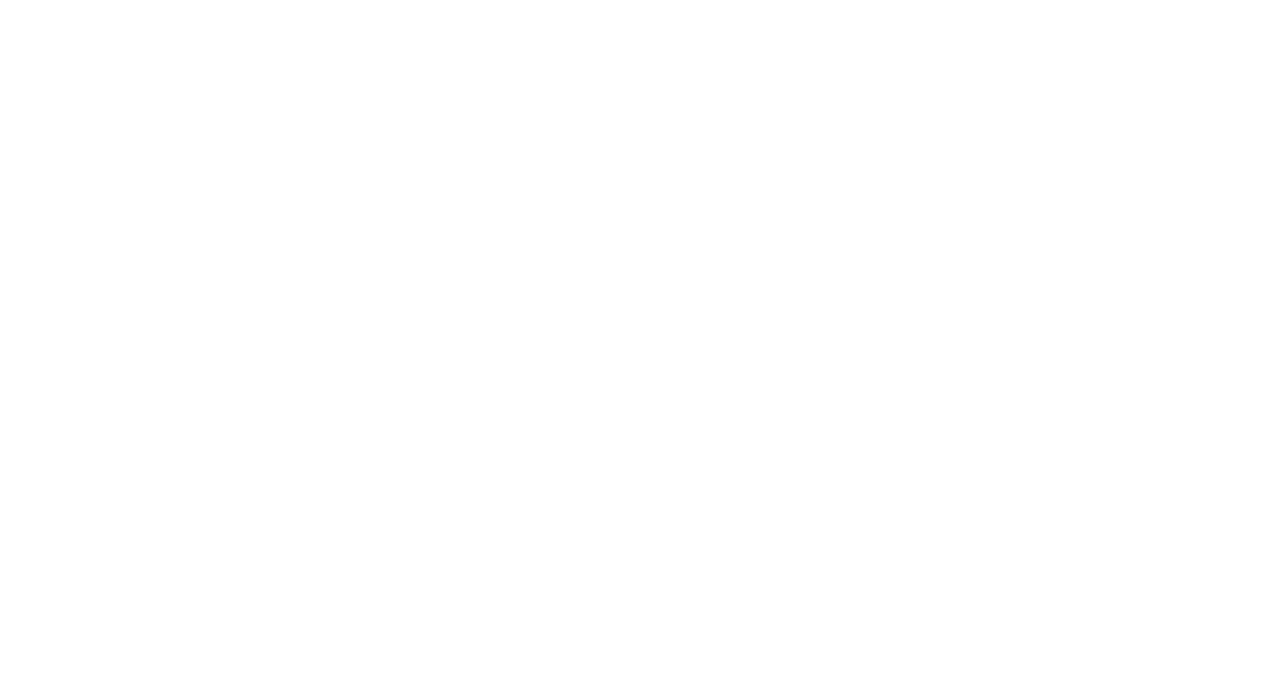
==== commit c070dfc2: "Update Blog Section" ====
--- a/src/pages/home.html
+++ b/src/pages/home.html
@@ -74,7 +74,7 @@
                   <a class="nav-link btn" href="#products">Shop Now</a>
                 </li>
                 <li class="nav-item">
-                  <a class="nav-link btn" href="#blog-section">Blog</a>
+                  <a class="nav-link btn" href="#blog">Blog</a>
                 </li>
                 <li class="nav-item">
                   <a class="nav-link btn" href="#contact">Contact Us</a>
@@ -159,16 +159,16 @@
     <section id="products" class="my-5">
       <h1 class="text-center text-dark">Product Showcase</h1>
       <div class="container">
-        <div id="groceries" class="row justify-content-center mt-4 my-2">
+        <div id="groceries" class="row mt-4 my-2">
           <h1 class="fs-3 mb-3">Groceries</h1>
         </div>
-        <div id="furniture" class="row justify-content-center mt-4 my-2">
+        <div id="furniture" class="row mt-4 my-2">
           <h1 class="fs-3 mb-3">Furniture</h1>
         </div>
-        <div id="beauty" class="row justify-content-center mt-4 my-2">
+        <div id="beauty" class="row mt-4 my-2">
           <h1 class="fs-3 mb-3">Beauty</h1>
         </div>
-        <div id="fragrances" class="row justify-content-center mt-4 my-2">
+        <div id="fragrances" class="row mt-4 my-2">
           <h1 class="fs-3 mb-3">Fragrances</h1>
         </div>
         <!-- Product Card -->
@@ -179,10 +179,12 @@
     <!-- =========== Blogs ============== -->
     <!-- ========================================================== -->
 
-    <section id="blog-section" class="container my-5">
-      <h2 class="text-center mb-4">Our Blogs</h2>
-      <div id="blog-posts" class="row-cols-lg-auto "></div>
-    </section>
+    <div class="container-fluid">
+      <section id="blog-section" class="container my-5">
+        <h2 class="text-center mb-4">Our Blogs</h2>
+        <div id="blog-posts" class="row-cols-lg-auto "></div>
+      </section>
+    </div>
 
     <!-- =========================== -->
     <!-- JavaScript Links Here -->
--- a/src/css/home.css
+++ b/src/css/home.css
@@ -307,10 +307,8 @@
   =========== Blogs ==============
  ========================================================== */
 
-#blog-section {
+ #blog-section {
   padding: 2rem 0;
-  height: fit-content;
-  overflow: hidden;
 }
 
 #blog-section h2 {
@@ -322,9 +320,10 @@
   border: 1px solid #ddd;
   border-radius: 8px;
   padding: 1rem;
+  margin-bottom: 2rem;
   opacity: 1;
-  transform: translateY(20px);
-  transition: box-shadow 0.3s ease;
+  /*Startwithhiddencards*/transform: translateY(20px);
+  /*Startwithcardsmoveddown*/transition: box-shadow 0.3s ease;
   -webkit-transform: translateY(20px);
   -moz-transform: translateY(20px);
   -ms-transform: translateY(20px);
